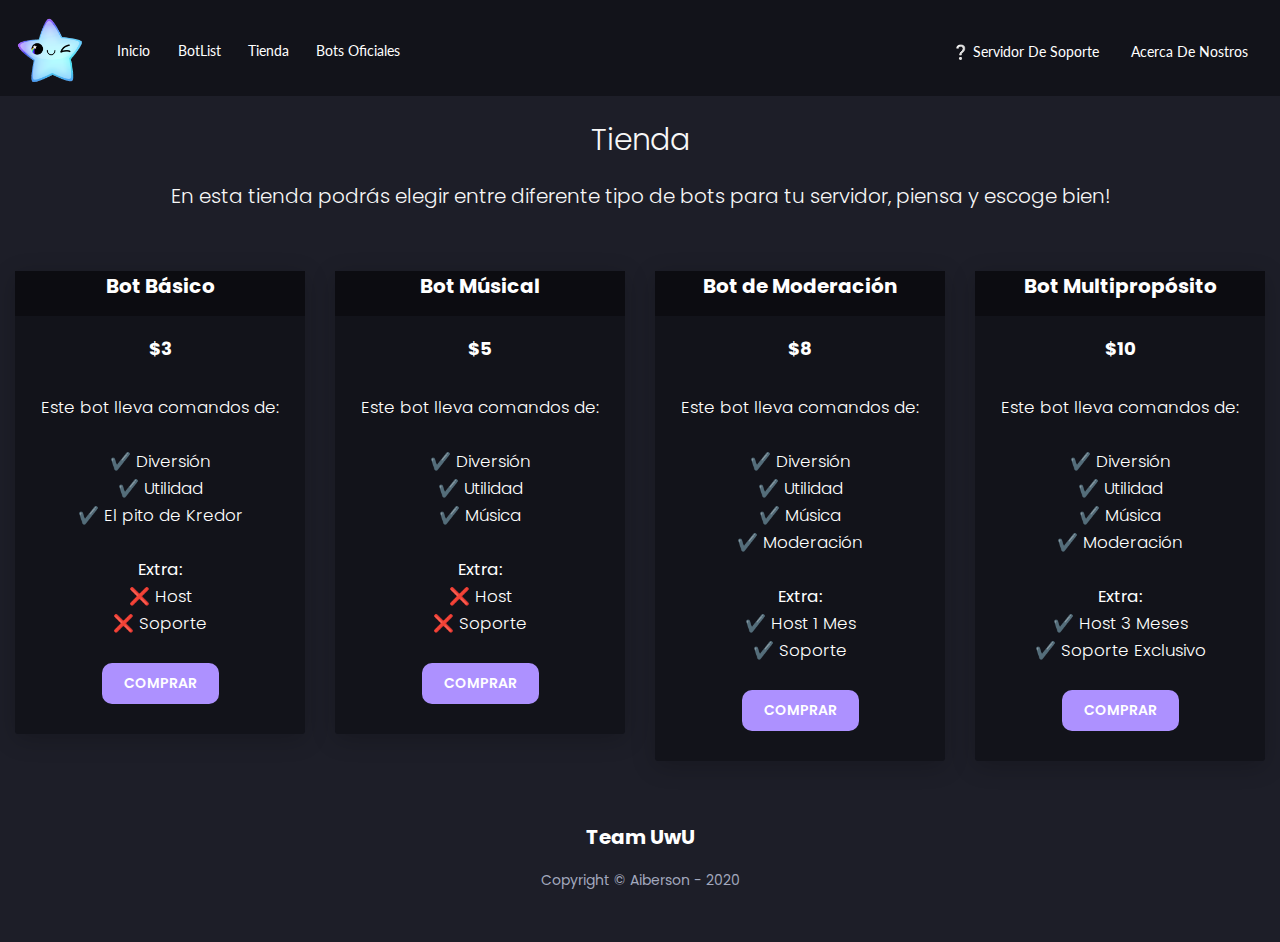
==== store/index.html @ 288f9560 "asd" ====
<!DOCTYPE html>
<html lang="es">
<head>
	<meta charset="UTF-8">
    <meta name="viewport" content="width=device-width, initial-scale=1, shrink-to-fit=no">
	<title>Team UwU</title>
	<link rel="icon" type="img/png" href="../assets/star.png">
    <link rel="stylesheet" href="../css/bootstrap.min.css">
    <link rel="stylesheet" href="../css/main.css">
    <link rel="stylesheet" href="../css/now-ui-kit.css">
	<link href="https://fonts.googleapis.com/css?family=Poppins:300,400,600,700,800,900&display=swap" rel="stylesheet">
    <link href="https://fonts.googleapis.com/css?family=Montserrat:400,600,700,800,900&display=swap" rel="stylesheet">
    <link href="https://fonts.googleapis.com/css?family=Lato:300,400,600,700,800,900&display=swap" rel="stylesheet">
</head>
<body>
	<nav class="navbar navbar-expand-lg">
		<button class="navbar-toggler" type="button" data-toggle="collapse" data-target="#navbarSupportedContent" aria-controls="navbarSupportedContent" aria-expanded="false" aria-label="Toggle navigation">
			<img src="../assets/menuIcon.svg" width="20px" height="20px" style="max-width: none !important;">
		</button>
		<img src="../assets/star.png" width="70" height="70">
		<div class="collapse navbar-collapse" id="navbarSupportedContent" style="margin-left: 20px !important">
			<ul class="navbar-nav mr-auto">
				<li class="nav-item active">
					<a class="nav-link" href="../index.html">Inicio <span class="sr-only">(current)</span></a>
				</li>
				<!--<li class="nav-item">
					<a class="nav-link" href="guides.html">Guías</a>
				</li>-->
				<li class="nav-item">
					<a class="nav-link" href="https://botslist.teamuwu.ml/" target="_blank">BotList</a>
				</li>
				<li class="nav-item">
					<a class="nav-link" href="#/">Tienda</a>
				</li>
				<li class="nav-item">
					<a class="nav-link" href="../bots_oficiales.html">Bots Oficiales</a>
				</li>
			</ul>
			<div class="nav-item">
				<a class="nav-link" href="https://discord.gg/S7uuC8G" target="_blank">❔ Servidor de Soporte</a>
			</div>
			<div class="nav-item">
				<a class="nav-link" href="../about.html">Acerca de Nostros</a>
			</div>
		</div>
	</nav>
	
	<p style="text-align: center; color: #f7f7f7 !important; font-size: 30px;">Tienda</p>
	<p style="text-align: center; color: #f7f7f7 !important; font-size: 20px;">En esta tienda podrás elegir entre diferente tipo de bots para tu servidor, piensa y escoge bien!</p><br><br>
	
	
	<!--<form target="paypal" action="https://www.paypal.com/cgi-bin/webscr" method="post">
<input type="hidden" name="cmd" value="_s-xclick">
<input type="hidden" name="hosted_button_id" value="5XGYJ4LGZ6T4A">
<table>
<tr><td><input type="hidden" name="on0" value="Tipos de Bots">Tipos de Bots</td></tr><tr><td><select name="os0">
    <option value="Bot multiproposito">Bot multiproposito $30.00 USD</option>
    <option value="Bot only moderation">Bot only moderation $16.00 USD</option>
    <option value="Bot musical basico">Bot musical basico $15.00 USD</option>
    <option value="Bot divercion">Bot divercion $16.00 USD</option>
</select> </td></tr>
</table>
<input type="hidden" name="currency_code" value="USD">
<input type="image" src="https://www.paypalobjects.com/en_US/i/btn/btn_cart_LG.gif" border="0" name="submit" alt="PayPal - The safer, easier way to pay online!">
<img alt="" border="0" src="https://www.paypalobjects.com/es_XC/i/scr/pixel.gif" width="1" height="1">
</form>-->
	
	<div class="row" style="margin: auto;">
		<div class="col-sm-3">
			<div class="card text-center" style="background-color: #12131A;">
				<div class="card-header" style="background-color: #0C0C11; height: 45px; font-size: 20px; font-weight: bold;">
					Bot Básico
				</div>
				<div class="card-body">
					<h5 class="card-title"><strong>$3</strong></h5><br>
					<p class="card-text">Este bot lleva comandos de:<br><br>✔️ Diversión<br>✔️ Utilidad<br>✔️ El pito de Kredor<br><br><strong>Extra:</strong><br>❌ Host<br>❌ Soporte</p>
					<a href="#" class="btn btn-primary">Comprar</a>
				</div>
			</div>
		</div>
		<div class="col-sm-3">
			<div class="card text-center" style="background-color: #12131A;">
				<div class="card-header" style="background-color: #0C0C11; height: 45px; font-size: 20px; font-weight: bold;">
					Bot Músical
				</div>
				<div class="card-body">
					<h5 class="card-title"><strong>$5</strong></h5><br>
					<p class="card-text">Este bot lleva comandos de:<br><br>✔️ Diversión<br>✔️ Utilidad<br>✔️ Música<br><br><strong>Extra:</strong><br>❌ Host<br>❌ Soporte</p>
					<a href="#" class="btn btn-primary">Comprar</a>
				</div>
			</div>
		</div>
		<div class="col-sm-3">
			<div class="card text-center" style="background-color: #12131A;">
				<div class="card-header" style="background-color: #0C0C11; height: 45px; font-size: 20px; font-weight: bold;">
					Bot de Moderación
				</div>
				<div class="card-body">
					<h5 class="card-title"><strong>$8</strong></h5><br>
					<p class="card-text">Este bot lleva comandos de:<br><br>✔️ Diversión<br>✔️ Utilidad<br>✔️ Música<br>✔️ Moderación<br><br><strong>Extra:</strong><br>✔️ Host 1 Mes<br>✔️ Soporte</p>
					<a href="#" class="btn btn-primary">Comprar</a>
				</div>
			</div>
		</div>
		<div class="col-sm-3">
			<div class="card text-center" style="background-color: #12131A;">
				<div class="card-header" style="background-color: #0C0C11; height: 45px; font-size: 20px; font-weight: bold;">
					Bot Multipropósito
				</div>
				<div class="card-body">
					<h5 class="card-title"><strong>$10</strong></h5><br>
					<p class="card-text">Este bot lleva comandos de:<br><br>✔️ Diversión<br>✔️ Utilidad<br>✔️ Música<br>✔️ Moderación<br><br><strong>Extra:</strong><br>✔️ Host 3 Meses<br>✔️ Soporte Exclusivo</p>
					<a href="#" class="btn btn-primary">Comprar</a>
				</div>
			</div>
		</div>
	</div>
	
	<div class="page_end">
		<div class="footer">
			<div class="bot-footer">
				<!--<img src="assets/star.png" width="100"><br />-->
				<p style="color: white; font-size: 20px; font-weight: bold;">Team UwU</p>
				Copyright © Aiberson - 2020
			</div><br/>
		</div>
	</div>
	
	<script src="https://code.jquery.com/jquery-3.3.1.slim.min.js" integrity="sha384-q8i/X+965DzO0rT7abK41JStQIAqVgRVzpbzo5smXKp4YfRvH+8abtTE1Pi6jizo" crossorigin="anonymous"></script>
	<script src="https://cdnjs.cloudflare.com/ajax/libs/popper.js/1.14.7/umd/popper.min.js" integrity="sha384-UO2eT0CpHqdSJQ6hJty5KVphtPhzWj9WO1clHTMGa3JDZwrnQq4sF86dIHNDz0W1" crossorigin="anonymous"></script>
	<script src="https://stackpath.bootstrapcdn.com/bootstrap/4.3.1/js/bootstrap.min.js" integrity="sha384-JjSmVgyd0p3pXB1rRibZUAYoIIy6OrQ6VrjIEaFf/nJGzIxFDsf4x0xIM+B07jRM" crossorigin="anonymous"></script>
</body>
</html>
---- css/main.css ----
body {
    font-family: 'Poppins', sans-serif !important;
    background-color: #1D1E28;
    color: #fff;
    -webkit-font-smoothing: antialiased;
    -moz-osx-font-smoothing: grayscale;
    text-rendering: optimizeLegibility;
    border-top: 6px #12131A solid !important;
    font-size: 16px;
	height:100%;
}

nav {
	background-color: #12131A;
}

/*[Custom Scroll Bar]*/
::-webkit-scrollbar {
    background: rgba(42, 5, 78, 0.342);
    width: 5px;
    z-index: 11;
}
::-webkit-scrollbar-corner {
    background: rgba(42, 5, 78, 0.342);
}
::-webkit-scrollbar-thumb {
    background: #AD91FF;
    border-radius: 5px;
    z-index: 11;
}
::-webkit-scrollbar-thumb:hover {
    background: #422595;
}

.nav-link {
     font-size: 14px !important;
     background: transparent !important;
     font-family: Lato, sans-serif !important;
     text-transform: capitalize !important;
 }
.nav-link:hover {
     background: transparent !important;
     color: #AD91FF !important;
     font-weight: bold !important;
}

.login-btn {
     border: 2px solid #AD91FF !important;
     font-size: 10px !important;
}
.login-btn:hover {
     background: #AD91FF !important;
}
.navbar {
    box-shadow: none !important
}

.navbar-brand {
    font-size: 25px !important
}

.navbar-toggler-icon {
    color: #fff !important
}

.btn {
    border-radius: 10px !important;
    font-size: 14px !important;
    font-weight: 600 !important;
    text-transform: uppercase !important;
}

.btn-primary {
    background-color: #AD91FF!important
}
.btn-secondary {
    background-color: #2C2F33 !important
}
.heading {
    padding: 100px 50px !important;
    color: #fff !important;
}

.title {
    line-height: 90px !important;
    margin-bottom: -2px !important;
    font-size: 36px !important
}

.subtitle {
    color: rgba(255, 255, 255, 0.685) !important;
    font-size: 16px !important;
    font-family: 'Lato', sans-serif;
}


.features {
    text-align: center !important;
    padding: 10px 50px !important;
    background-position: bottom !important;
    background-size: 200% !important;
    background-repeat: no-repeat !important;
}
.features .title {
    font-size: 35px !important;
    color: #ffffff !important;
    line-height: 70px !important;
}

.features .subtitle {
    font-size: 20px !important;
    color: #a2a8bd;
}

.features .card-body {
    text-align: left !important;
}

.card {
	background-color: black;
	color: white;
}

.statistics {
    text-align: center !important;
}

.statistics .card-body{
    padding: 0 !important;
    height: 280 !important;
    width: 332 !important;
    max-height: 280 !important;
    max-width: 332 !important;
}

.statistics .title {
    font-size: 40px !important;
    color: #ffffff !important;
    line-height: 70px !important;
}

.statistics .subtitle {
    font-size: 20px !important;
    color: #a2a8bd;
}

.card.statistic {
    background: transparent !important;
    box-shadow: none !important;
    color: #f7f7f7 !important;
}


.page_end {
    background-position: bottom !important;
    background-size: 200% !important;
    background-repeat: no-repeat !important;
}
.start {
    padding: 60px 50px !important
}

.start .card {
    background: transparent !important;
    color: #f6f9ff !important;
}

.features .card {
    background: #1D1E28;
    border-radius: 22px !important;
    border: 4px solid #AD91FF;
}
.features .card-text {
color: rgba(255, 255, 255, 0.46) !important
}

.features .card-body {
    padding: 40px 40px 40px 30px !important;
}

.navbar-toggler-icon {
    color: #fff !important
}
.footer {
    text-align: center !important;
    padding: 5px 6px !important;
    color: #ecf2ff;
    padding: 30px 30px !important
}

.footer .nouridio {
    font-family: 'Montserrat' !important;
    font-style: normal !important;
    font-weight: 600 !important;
    font-size: 16px !important;
    line-height: 5px !important;
    letter-spacing: 0.15em !important;
    font-variant: small-caps !important;
}

.footer .nouridio a {
    color: #AD91FF !important;
    text-decoration: none !important;
}

.footer .bot-footer {
    text-align: center !important;
    color: #a2a8bd !important
}

.featuresp {
    text-align: relative !important;
/*    background: #AD91FF !important;*/
    padding: 0px 30px !important;
    /*background-image: url("../assets/wavy-dark-by-nouridio.svg") !important;*/
    background-position: bottom !important;
    background-size: 200% !important;
    background-repeat: no-repeat !important;
	color: white;
}
.featuresp .title {
	font-size: 30px !important;
    color: #ffffff !important;
    line-height: 70px !important;
	text-align: center !important;
}




.social-link {
  width: 30px;
  height: 30px;
  border: 1px solid #ddd;
  display: flex;
  align-items: center;
  justify-content: center;
  color: #666;
  border-radius: 50%;
  transition: all 0.3s;
  font-size: 0.9rem;
}

.social-link:hover,
.social-link:focus {
  background: #ddd;
  text-decoration: none;
  color: #555;
}
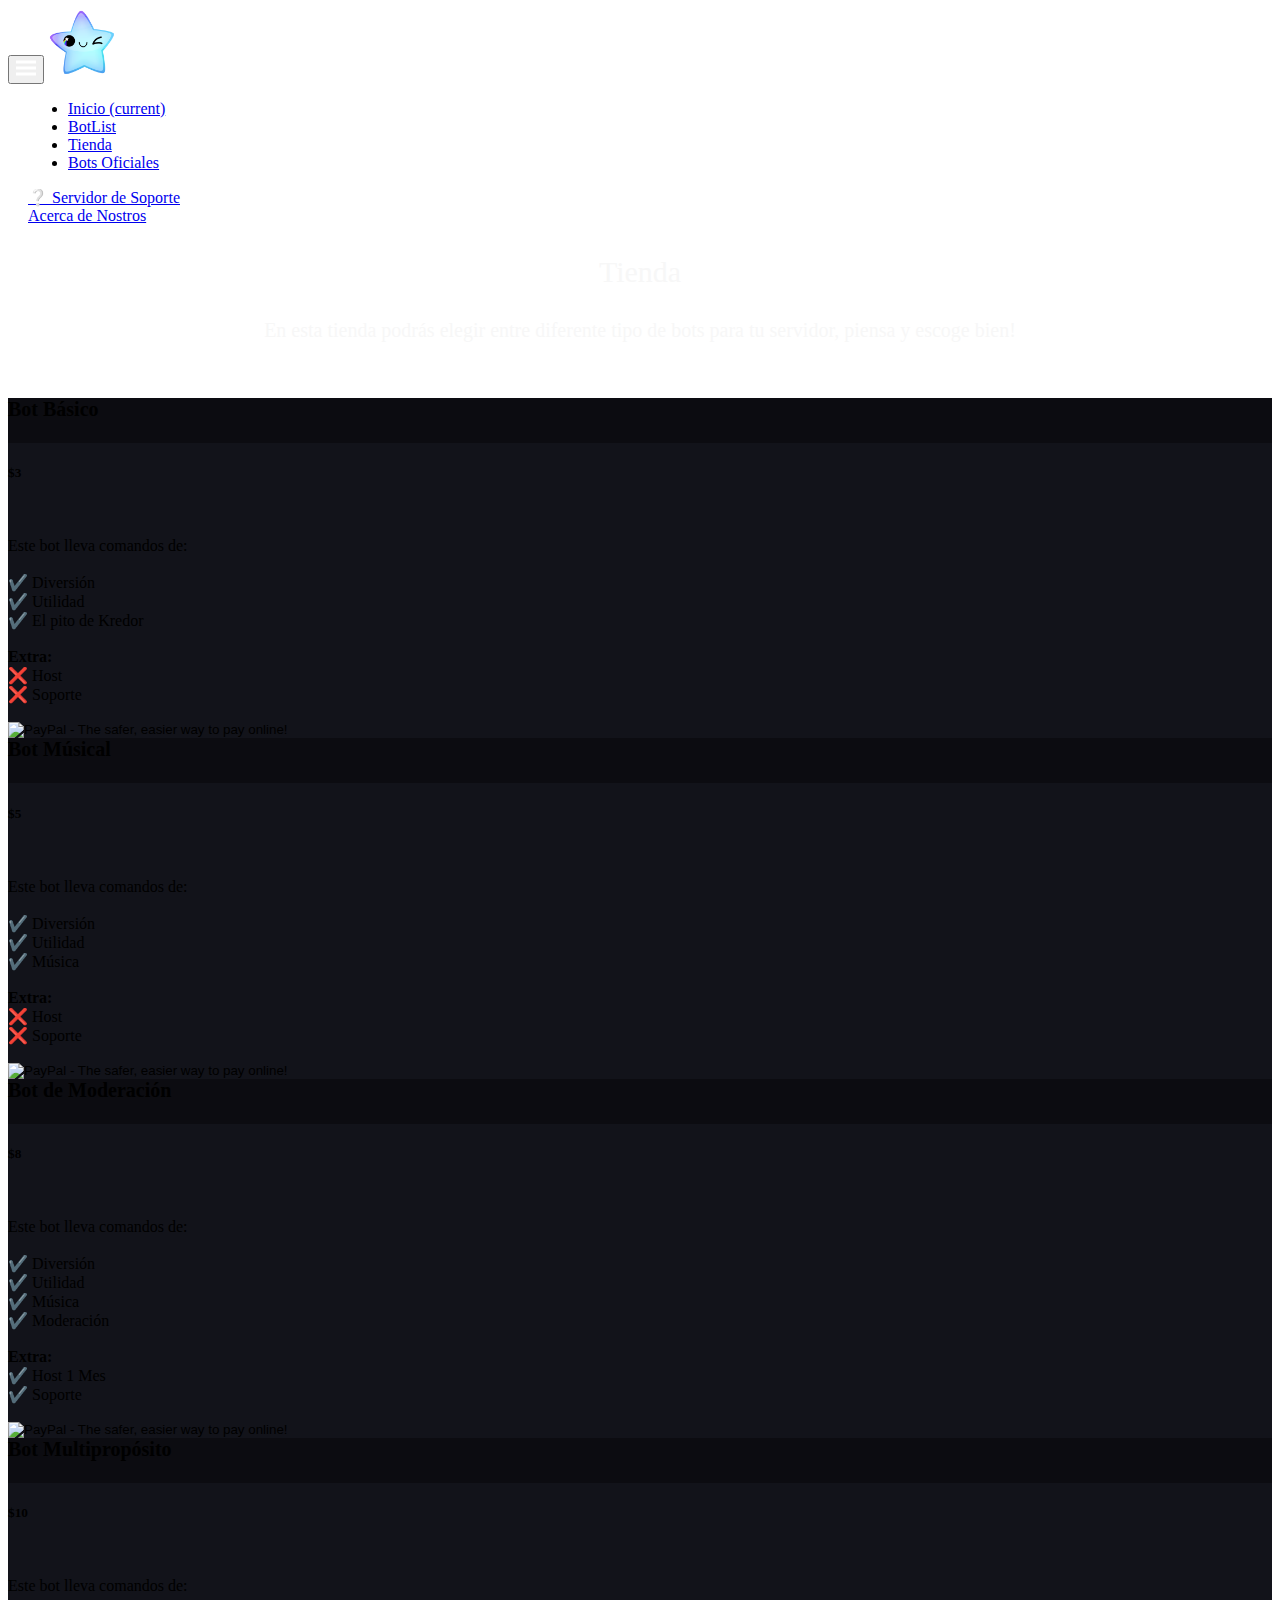
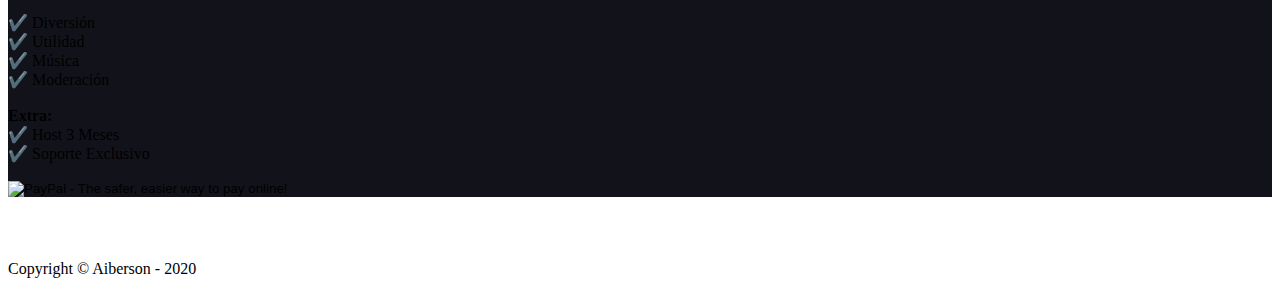
==== commit 7b8ffdcc: "Add files via upload" ====
--- a/store/index.html
+++ b/store/index.html
@@ -1,133 +1,158 @@
-<!DOCTYPE html>
-<html lang="es">
-<head>
-	<meta charset="UTF-8">
-    <meta name="viewport" content="width=device-width, initial-scale=1, shrink-to-fit=no">
-	<title>Team UwU</title>
-	<link rel="icon" type="img/png" href="../assets/star.png">
-    <link rel="stylesheet" href="../css/bootstrap.min.css">
-    <link rel="stylesheet" href="../css/main.css">
-    <link rel="stylesheet" href="../css/now-ui-kit.css">
-	<link href="https://fonts.googleapis.com/css?family=Poppins:300,400,600,700,800,900&display=swap" rel="stylesheet">
-    <link href="https://fonts.googleapis.com/css?family=Montserrat:400,600,700,800,900&display=swap" rel="stylesheet">
-    <link href="https://fonts.googleapis.com/css?family=Lato:300,400,600,700,800,900&display=swap" rel="stylesheet">
-</head>
-<body>
-	<nav class="navbar navbar-expand-lg">
-		<button class="navbar-toggler" type="button" data-toggle="collapse" data-target="#navbarSupportedContent" aria-controls="navbarSupportedContent" aria-expanded="false" aria-label="Toggle navigation">
-			<img src="../assets/menuIcon.svg" width="20px" height="20px" style="max-width: none !important;">
-		</button>
-		<img src="../assets/star.png" width="70" height="70">
-		<div class="collapse navbar-collapse" id="navbarSupportedContent" style="margin-left: 20px !important">
-			<ul class="navbar-nav mr-auto">
-				<li class="nav-item active">
-					<a class="nav-link" href="../index.html">Inicio <span class="sr-only">(current)</span></a>
-				</li>
-				<!--<li class="nav-item">
-					<a class="nav-link" href="guides.html">Guías</a>
-				</li>-->
-				<li class="nav-item">
-					<a class="nav-link" href="https://botslist.teamuwu.ml/" target="_blank">BotList</a>
-				</li>
-				<li class="nav-item">
-					<a class="nav-link" href="#/">Tienda</a>
-				</li>
-				<li class="nav-item">
-					<a class="nav-link" href="../bots_oficiales.html">Bots Oficiales</a>
-				</li>
-			</ul>
-			<div class="nav-item">
-				<a class="nav-link" href="https://discord.gg/S7uuC8G" target="_blank">❔ Servidor de Soporte</a>
-			</div>
-			<div class="nav-item">
-				<a class="nav-link" href="../about.html">Acerca de Nostros</a>
-			</div>
-		</div>
-	</nav>
-	
-	<p style="text-align: center; color: #f7f7f7 !important; font-size: 30px;">Tienda</p>
-	<p style="text-align: center; color: #f7f7f7 !important; font-size: 20px;">En esta tienda podrás elegir entre diferente tipo de bots para tu servidor, piensa y escoge bien!</p><br><br>
-	
-	
-	<!--<form target="paypal" action="https://www.paypal.com/cgi-bin/webscr" method="post">
-<input type="hidden" name="cmd" value="_s-xclick">
-<input type="hidden" name="hosted_button_id" value="5XGYJ4LGZ6T4A">
-<table>
-<tr><td><input type="hidden" name="on0" value="Tipos de Bots">Tipos de Bots</td></tr><tr><td><select name="os0">
-    <option value="Bot multiproposito">Bot multiproposito $30.00 USD</option>
-    <option value="Bot only moderation">Bot only moderation $16.00 USD</option>
-    <option value="Bot musical basico">Bot musical basico $15.00 USD</option>
-    <option value="Bot divercion">Bot divercion $16.00 USD</option>
-</select> </td></tr>
-</table>
-<input type="hidden" name="currency_code" value="USD">
-<input type="image" src="https://www.paypalobjects.com/en_US/i/btn/btn_cart_LG.gif" border="0" name="submit" alt="PayPal - The safer, easier way to pay online!">
-<img alt="" border="0" src="https://www.paypalobjects.com/es_XC/i/scr/pixel.gif" width="1" height="1">
-</form>-->
-	
-	<div class="row" style="margin: auto;">
-		<div class="col-sm-3">
-			<div class="card text-center" style="background-color: #12131A;">
-				<div class="card-header" style="background-color: #0C0C11; height: 45px; font-size: 20px; font-weight: bold;">
-					Bot Básico
-				</div>
-				<div class="card-body">
-					<h5 class="card-title"><strong>$3</strong></h5><br>
-					<p class="card-text">Este bot lleva comandos de:<br><br>✔️ Diversión<br>✔️ Utilidad<br>✔️ El pito de Kredor<br><br><strong>Extra:</strong><br>❌ Host<br>❌ Soporte</p>
-					<a href="#" class="btn btn-primary">Comprar</a>
-				</div>
-			</div>
-		</div>
-		<div class="col-sm-3">
-			<div class="card text-center" style="background-color: #12131A;">
-				<div class="card-header" style="background-color: #0C0C11; height: 45px; font-size: 20px; font-weight: bold;">
-					Bot Músical
-				</div>
-				<div class="card-body">
-					<h5 class="card-title"><strong>$5</strong></h5><br>
-					<p class="card-text">Este bot lleva comandos de:<br><br>✔️ Diversión<br>✔️ Utilidad<br>✔️ Música<br><br><strong>Extra:</strong><br>❌ Host<br>❌ Soporte</p>
-					<a href="#" class="btn btn-primary">Comprar</a>
-				</div>
-			</div>
-		</div>
-		<div class="col-sm-3">
-			<div class="card text-center" style="background-color: #12131A;">
-				<div class="card-header" style="background-color: #0C0C11; height: 45px; font-size: 20px; font-weight: bold;">
-					Bot de Moderación
-				</div>
-				<div class="card-body">
-					<h5 class="card-title"><strong>$8</strong></h5><br>
-					<p class="card-text">Este bot lleva comandos de:<br><br>✔️ Diversión<br>✔️ Utilidad<br>✔️ Música<br>✔️ Moderación<br><br><strong>Extra:</strong><br>✔️ Host 1 Mes<br>✔️ Soporte</p>
-					<a href="#" class="btn btn-primary">Comprar</a>
-				</div>
-			</div>
-		</div>
-		<div class="col-sm-3">
-			<div class="card text-center" style="background-color: #12131A;">
-				<div class="card-header" style="background-color: #0C0C11; height: 45px; font-size: 20px; font-weight: bold;">
-					Bot Multipropósito
-				</div>
-				<div class="card-body">
-					<h5 class="card-title"><strong>$10</strong></h5><br>
-					<p class="card-text">Este bot lleva comandos de:<br><br>✔️ Diversión<br>✔️ Utilidad<br>✔️ Música<br>✔️ Moderación<br><br><strong>Extra:</strong><br>✔️ Host 3 Meses<br>✔️ Soporte Exclusivo</p>
-					<a href="#" class="btn btn-primary">Comprar</a>
-				</div>
-			</div>
-		</div>
-	</div>
-	
-	<div class="page_end">
-		<div class="footer">
-			<div class="bot-footer">
-				<!--<img src="assets/star.png" width="100"><br />-->
-				<p style="color: white; font-size: 20px; font-weight: bold;">Team UwU</p>
-				Copyright © Aiberson - 2020
-			</div><br/>
-		</div>
-	</div>
-	
-	<script src="https://code.jquery.com/jquery-3.3.1.slim.min.js" integrity="sha384-q8i/X+965DzO0rT7abK41JStQIAqVgRVzpbzo5smXKp4YfRvH+8abtTE1Pi6jizo" crossorigin="anonymous"></script>
-	<script src="https://cdnjs.cloudflare.com/ajax/libs/popper.js/1.14.7/umd/popper.min.js" integrity="sha384-UO2eT0CpHqdSJQ6hJty5KVphtPhzWj9WO1clHTMGa3JDZwrnQq4sF86dIHNDz0W1" crossorigin="anonymous"></script>
-	<script src="https://stackpath.bootstrapcdn.com/bootstrap/4.3.1/js/bootstrap.min.js" integrity="sha384-JjSmVgyd0p3pXB1rRibZUAYoIIy6OrQ6VrjIEaFf/nJGzIxFDsf4x0xIM+B07jRM" crossorigin="anonymous"></script>
-</body>
+<!DOCTYPE html>
+<html lang="es">
+<head>
+    <meta charset="UTF-8">
+    <meta name="viewport" content="width=device-width, initial-scale=1, shrink-to-fit=no">
+	<title>Team UwU</title>
+	<link rel="icon" type="img/png" href="assets/star.png">
+    <link rel="stylesheet" href="css/bootstrap.min.css">
+    <link rel="stylesheet" href="css/main.css">
+    <link rel="stylesheet" href="css/now-ui-kit.css">
+    <link href="https://fonts.googleapis.com/css2?family=Roboto&display=swap" rel="stylesheet" async>
+    <script src="js/jquery.min.js"></script>
+    <script src="js/typeit.min.js" async></script>
+    <script src="js/texts.js" async></script>
+    <script async src="./js/8f969aa430.js"></script>
+	
+	<!-- Meta Tags -->
+	<meta name="title" content="Team UwU">
+	<meta name="description" content="Team UwU es una comunidad muy linda donde la puedes pasar bien, conocer gente y más. Te ayudamos con el desarrollo de tus páginas web y bots de discord, que esperas para visitarnos.">
+	<meta name="keywords" content="teamuwu,uwu,team uwu,botlist,bots,bot,discord,discord bots,bots de discord,community">
+	<meta name="robots" content="index, follow">
+	<meta http-equiv="Content-Type" content="text/html; charset=utf-8">
+	<meta name="language" content="Spanish">
+	<meta name="revisit-after" content="2 days">
+	<meta name="author" content="Aiberson">
+	<meta name="theme-color" content="#33DDFF">
+	
+	<!-- Meta Tags OG -->
+	
+	<meta property="og:title" content="Team UwU una linda comunidad">
+	<meta property="og:site_name" content="Team UwU">
+	<meta property="og:url" content="https://teamuwu.xyz/">
+	<meta property="og:description" content="Team UwU es una comunidad muy linda donde la puedes pasar bien, conocer gente y más. Te ayudamos con el desarrollo de tus páginas web y bots de discord, que esperas para visitarnos.">
+	<meta property="og:type" content="article">
+	<meta property="og:image" content="https://i.ibb.co/GcX4494/star.png">
+</head>
+<body>
+	<nav class="navbar navbar-expand-lg">
+		<button class="navbar-toggler" type="button" data-toggle="collapse" data-target="#navbarSupportedContent" aria-controls="navbarSupportedContent" aria-expanded="false" aria-label="Toggle navigation">
+			<img src="../assets/menuIcon.svg" width="20px" height="20px" style="max-width: none !important;">
+		</button>
+		<img src="../assets/star.png" width="70" height="70">
+		<div class="collapse navbar-collapse" id="navbarSupportedContent" style="margin-left: 20px !important">
+			<ul class="navbar-nav mr-auto">
+				<li class="nav-item active">
+					<a class="nav-link" href="../index.html">Inicio <span class="sr-only">(current)</span></a>
+				</li>
+				<!--<li class="nav-item">
+					<a class="nav-link" href="guides.html">Guías</a>
+				</li>-->
+				<li class="nav-item">
+					<a class="nav-link" href="https://botslist.teamuwu.ml/" target="_blank">BotList</a>
+				</li>
+				<li class="nav-item">
+					<a class="nav-link" href="#/">Tienda</a>
+				</li>
+				<li class="nav-item">
+					<a class="nav-link" href="../bots_oficiales.html">Bots Oficiales</a>
+				</li>
+			</ul>
+			<div class="nav-item">
+				<a class="nav-link" href="https://discord.gg/S7uuC8G" target="_blank">❔ Servidor de Soporte</a>
+			</div>
+			<div class="nav-item">
+				<a class="nav-link" href="../about.html">Acerca de Nostros</a>
+			</div>
+		</div>
+	</nav>
+	
+	<p style="text-align: center; color: #f7f7f7 !important; font-size: 30px;">Tienda</p>
+	<p style="text-align: center; color: #f7f7f7 !important; font-size: 20px;">En esta tienda podrás elegir entre diferente tipo de bots para tu servidor, piensa y escoge bien!</p><br><br>
+	
+	<div class="row" style="margin: auto;">
+		<div class="col-sm-3">
+			<div class="card text-center" style="background-color: #12131A;">
+				<div class="card-header" style="background-color: #0C0C11; height: 45px; font-size: 20px; font-weight: bold;">
+					Bot Básico
+				</div>
+				<div class="card-body">
+					<h5 class="card-title"><strong>$3</strong></h5><br>
+					<p class="card-text">Este bot lleva comandos de:<br><br>✔️ Diversión<br>✔️ Utilidad<br>✔️ El pito de Kredor<br><br><strong>Extra:</strong><br>❌ Host<br>❌ Soporte</p>
+					<form action="https://www.paypal.com/cgi-bin/webscr" method="post" target="_top">
+						<input type="hidden" name="cmd" value="_s-xclick">
+						<input type="hidden" name="hosted_button_id" value="LDFKSKTA96V88">
+						<input type="image" src="https://i.ibb.co/R2KFNjq/buy-now.png" border="0" name="submit" alt="PayPal - The safer, easier way to pay online!">
+						<img alt="" border="0" src="https://www.paypalobjects.com/es_XC/i/scr/pixel.gif" width="1" height="1">
+					</form>
+				</div>
+			</div>
+		</div>
+		<div class="col-sm-3">
+			<div class="card text-center" style="background-color: #12131A;">
+				<div class="card-header" style="background-color: #0C0C11; height: 45px; font-size: 20px; font-weight: bold;">
+					Bot Músical
+				</div>
+				<div class="card-body">
+					<h5 class="card-title"><strong>$5</strong></h5><br>
+					<p class="card-text">Este bot lleva comandos de:<br><br>✔️ Diversión<br>✔️ Utilidad<br>✔️ Música<br><br><strong>Extra:</strong><br>❌ Host<br>❌ Soporte</p>
+					<form action="https://www.paypal.com/cgi-bin/webscr" method="post" target="_top">
+						<input type="hidden" name="cmd" value="_s-xclick">
+						<input type="hidden" name="hosted_button_id" value="HCZGAXL4EWSKC">
+						<input type="image" src="https://i.ibb.co/R2KFNjq/buy-now.png" border="0" name="submit" alt="PayPal - The safer, easier way to pay online!">
+						<img alt="" border="0" src="https://www.paypalobjects.com/es_XC/i/scr/pixel.gif" width="1" height="1">
+					</form>
+				</div>
+			</div>
+		</div>
+		<div class="col-sm-3">
+			<div class="card text-center" style="background-color: #12131A;">
+				<div class="card-header" style="background-color: #0C0C11; height: 45px; font-size: 20px; font-weight: bold;">
+					Bot de Moderación
+				</div>
+				<div class="card-body">
+					<h5 class="card-title"><strong>$8</strong></h5><br>
+					<p class="card-text">Este bot lleva comandos de:<br><br>✔️ Diversión<br>✔️ Utilidad<br>✔️ Música<br>✔️ Moderación<br><br><strong>Extra:</strong><br>✔️ Host 1 Mes<br>✔️ Soporte</p>
+					<form action="https://www.paypal.com/cgi-bin/webscr" method="post" target="_top">
+						<input type="hidden" name="cmd" value="_s-xclick">
+						<input type="hidden" name="hosted_button_id" value="QPKSFAZCPLNVL">
+						<input type="image" src="https://i.ibb.co/R2KFNjq/buy-now.png" border="0" name="submit" alt="PayPal - The safer, easier way to pay online!">
+						<img alt="" border="0" src="https://www.paypalobjects.com/es_XC/i/scr/pixel.gif" width="1" height="1">
+					</form>
+				</div>
+			</div>
+		</div>
+		<div class="col-sm-3">
+			<div class="card text-center" style="background-color: #12131A;">
+				<div class="card-header" style="background-color: #0C0C11; height: 45px; font-size: 20px; font-weight: bold;">
+					Bot Multipropósito
+				</div>
+				<div class="card-body">
+					<h5 class="card-title"><strong>$10</strong></h5><br>
+					<p class="card-text">Este bot lleva comandos de:<br><br>✔️ Diversión<br>✔️ Utilidad<br>✔️ Música<br>✔️ Moderación<br><br><strong>Extra:</strong><br>✔️ Host 3 Meses<br>✔️ Soporte Exclusivo</p>
+					<form action="https://www.paypal.com/cgi-bin/webscr" method="post" target="_top">
+						<input type="hidden" name="cmd" value="_s-xclick">
+						<input type="hidden" name="hosted_button_id" value="W375FMJUCWMU8">
+						<input type="image" src="https://i.ibb.co/R2KFNjq/buy-now.png" border="0" name="submit" alt="PayPal - The safer, easier way to pay online!">
+						<img alt="" border="0" src="https://www.paypalobjects.com/es_XC/i/scr/pixel.gif" width="1" height="1">
+					</form>
+				</div>
+			</div>
+		</div>
+	</div>
+	
+	<div class="page_end">
+		<div class="footer">
+			<div class="bot-footer">
+				<!--<img src="assets/star.png" width="100"><br />-->
+				<p style="color: white; font-size: 20px; font-weight: bold;">Team UwU</p>
+				Copyright © Aiberson - 2020
+			</div><br/>
+		</div>
+	</div>
+	
+	<script src="https://code.jquery.com/jquery-3.3.1.slim.min.js" integrity="sha384-q8i/X+965DzO0rT7abK41JStQIAqVgRVzpbzo5smXKp4YfRvH+8abtTE1Pi6jizo" crossorigin="anonymous"></script>
+	<script src="https://cdnjs.cloudflare.com/ajax/libs/popper.js/1.14.7/umd/popper.min.js" integrity="sha384-UO2eT0CpHqdSJQ6hJty5KVphtPhzWj9WO1clHTMGa3JDZwrnQq4sF86dIHNDz0W1" crossorigin="anonymous"></script>
+	<script src="https://stackpath.bootstrapcdn.com/bootstrap/4.3.1/js/bootstrap.min.js" integrity="sha384-JjSmVgyd0p3pXB1rRibZUAYoIIy6OrQ6VrjIEaFf/nJGzIxFDsf4x0xIM+B07jRM" crossorigin="anonymous"></script>
+</body>
 </html>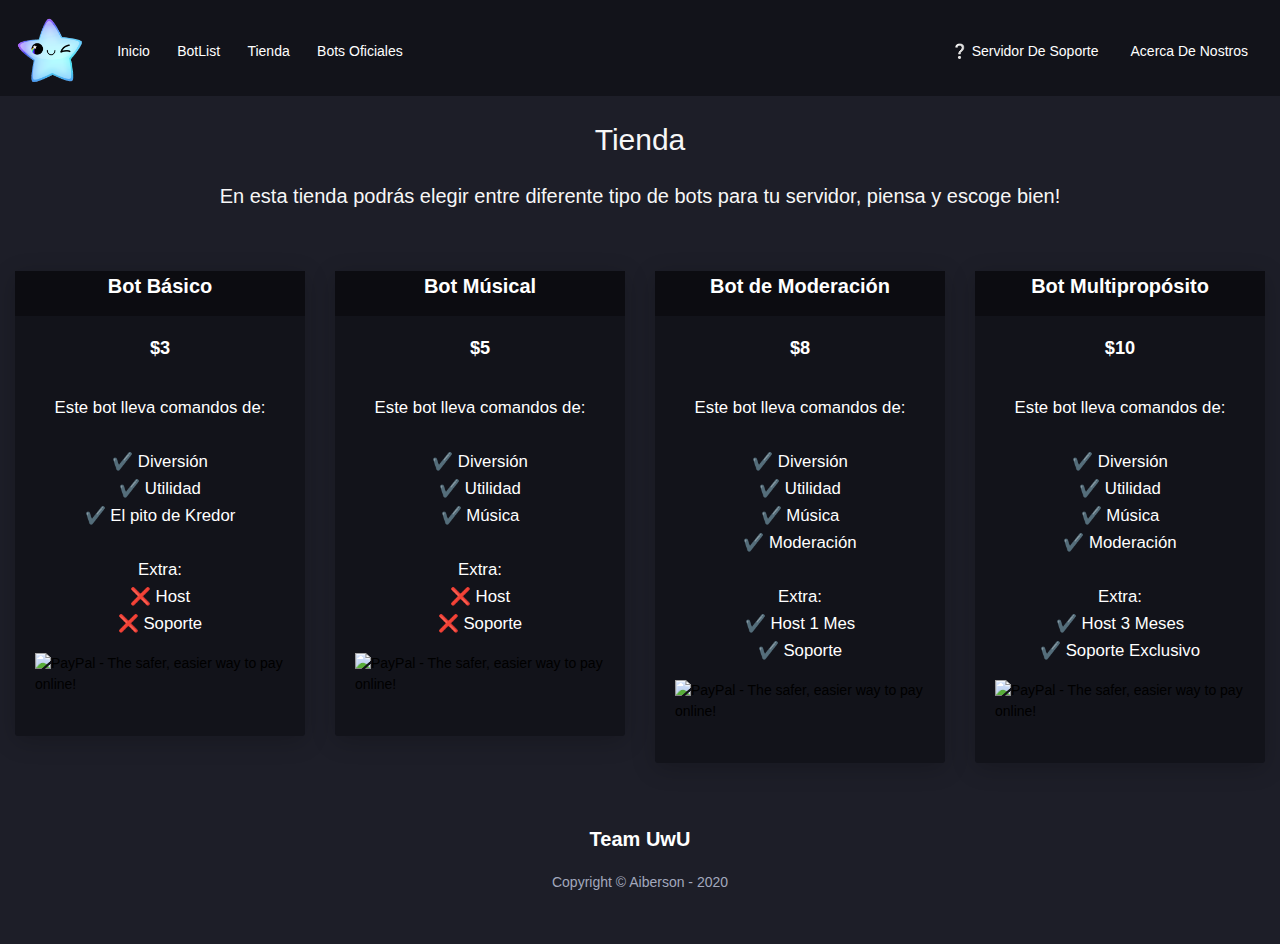
==== commit c92f518a: "Update index.html" ====
--- a/store/index.html
+++ b/store/index.html
@@ -4,15 +4,15 @@
     <meta charset="UTF-8">
     <meta name="viewport" content="width=device-width, initial-scale=1, shrink-to-fit=no">
 	<title>Team UwU</title>
-	<link rel="icon" type="img/png" href="assets/star.png">
-    <link rel="stylesheet" href="css/bootstrap.min.css">
-    <link rel="stylesheet" href="css/main.css">
-    <link rel="stylesheet" href="css/now-ui-kit.css">
+	<link rel="icon" type="img/png" href="../assets/star.png">
+    <link rel="stylesheet" href="../css/bootstrap.min.css">
+    <link rel="stylesheet" href="../css/main.css">
+    <link rel="stylesheet" href="../css/now-ui-kit.css">
     <link href="https://fonts.googleapis.com/css2?family=Roboto&display=swap" rel="stylesheet" async>
-    <script src="js/jquery.min.js"></script>
-    <script src="js/typeit.min.js" async></script>
-    <script src="js/texts.js" async></script>
-    <script async src="./js/8f969aa430.js"></script>
+    <script src="../js/jquery.min.js"></script>
+    <script src="../js/typeit.min.js" async></script>
+    <script src="../js/texts.js" async></script>
+    <script async src="../js/8f969aa430.js"></script>
 	
 	<!-- Meta Tags -->
 	<meta name="title" content="Team UwU">
@@ -155,4 +155,4 @@
 	<script src="https://cdnjs.cloudflare.com/ajax/libs/popper.js/1.14.7/umd/popper.min.js" integrity="sha384-UO2eT0CpHqdSJQ6hJty5KVphtPhzWj9WO1clHTMGa3JDZwrnQq4sF86dIHNDz0W1" crossorigin="anonymous"></script>
 	<script src="https://stackpath.bootstrapcdn.com/bootstrap/4.3.1/js/bootstrap.min.js" integrity="sha384-JjSmVgyd0p3pXB1rRibZUAYoIIy6OrQ6VrjIEaFf/nJGzIxFDsf4x0xIM+B07jRM" crossorigin="anonymous"></script>
 </body>
-</html>+</html>
--- a/css/main.css
+++ b/css/main.css
@@ -0,0 +1,889 @@
+body {
+    font-family: 'Poppins', sans-serif !important;
+    background-color: #1D1E28;
+    color: #fff;
+    -webkit-font-smoothing: antialiased;
+    -moz-osx-font-smoothing: grayscale;
+    text-rendering: optimizeLegibility;
+    border-top: 6px #12131A solid !important;
+    font-size: 16px;
+	height:100%;
+}
+
+.container {
+	width: 80%;
+	margin: auto
+}
+
+.showcase {
+	-ms-flex-negative: 0;
+	flex-shrink: 0;
+	margin-bottom: 100px;
+	min-height: 400px
+}
+
+.showcase .container {
+	margin-top: 100px;
+	display: -webkit-box;
+	display: -ms-flexbox;
+	display: flex;
+	-webkit-box-pack: justify;
+	-ms-flex-pack: justify;
+	justify-content: space-between
+}
+
+.showcase .container img {
+	-webkit-transform: translate(-20%, 0);
+	transform: translate(-20%, 0);
+	width: 30%;
+	height: 30%;
+	-ms-flex-item-align: center;
+	-ms-grid-row-align: center;
+	align-self: center;
+	-ms-flex-line-pack: center;
+	align-content: center;
+	position: relative;
+    opacity: 0;
+    -webkit-box-shadow: 2px 2px 5px 0px rgba(0, 0, 0, 1);
+    -moz-box-shadow: 2px 2px 5px 0px rgba(0, 0, 0, 1);
+    box-shadow: 2px 2px 5px 0px rgba(0, 0, 0, 1);
+    border-radius: 99%;
+    background: #000000;
+	-webkit-animation: movelogo, right;
+	animation: movelogo, right;
+	-webkit-animation-fill-mode: forwards;
+	animation-fill-mode: forwards;
+	-webkit-animation-duration: 4s, 1s;
+	animation-duration: 4s, 1s;
+	-webkit-animation-delay: 0s, 0.5s;
+	animation-delay: 0s, 0.5s;
+	-webkit-animation-iteration-count: infinite, 1;
+	animation-iteration-count: infinite, 1
+}
+
+.showcase .container .info {
+	-ms-flex-item-align: center;
+	-ms-grid-row-align: center;
+	align-self: center;
+}
+
+.showcase .container .info h1 {
+	width: 70%;
+	color: #f3f3f3;
+	font-size: 50px;
+	font-weight: 600;
+	line-height: 1em;
+	margin-bottom: 20px;
+	position: relative;
+	opacity: 0;
+	-webkit-animation: left;
+	animation: left;
+	-webkit-animation-duration: 1s;
+	animation-duration: 1s;
+	-webkit-animation-fill-mode: forwards;
+	animation-fill-mode: forwards
+}
+
+.showcase .container .info p {
+	width: 70%;
+	color: #f3f3f3;
+	font-size: 20px;
+	font-weight: 600;
+	line-height: 1em;
+	margin-bottom: 20px;
+	position: relative;
+	-webkit-animation: right;
+	animation: right;
+	-webkit-animation-duration: 1s;
+	animation-duration: 1s;
+	-webkit-animation-fill-mode: forwards;
+	animation-fill-mode: forwards
+}
+
+.showcase .container .info button {
+	position: relative;
+	-webkit-animation: right;
+	animation: right;
+	opacity: 0;
+	-webkit-animation-duration: 1s;
+	animation-duration: 1s;
+	-webkit-animation-fill-mode: forwards;
+	animation-fill-mode: forwards;
+	-webkit-animation-delay: 0.2s;
+	animation-delay: 0.2s
+}
+
+.ben {
+	width: 100%
+}
+
+.ben .bf {
+	margin-top: -10px;
+	min-height: 200px;
+	background-color: #24252a
+}
+
+.ben .bf .box {
+	display: -ms-grid;
+	display: grid;
+	-ms-grid-columns: (1fr)[4];
+	grid-template-columns: repeat(4, 1fr)
+}
+
+.ben .bf .box .box-c {
+	text-align: center;
+	padding: 20px 20px;
+	-ms-flex-line-pack: center;
+	align-content: center;
+	-ms-flex-item-align: center;
+	-ms-grid-row-align: center;
+	align-self: center
+}
+
+.ben .bf .box .box-c .icn {
+	padding-bottom: 15px;
+	color: #f3f3f3;
+	font-size: 40px
+}
+
+.ben .bf .box .box-c .title {
+	padding-bottom: 4px;
+	color: #f3f3f3;
+	font-size: 20px;
+	font-weight: 600
+}
+
+.ben .bf .box .box-c .det {
+	color: #f3f3f3;
+	font-size: 15px;
+	font-weight: 200
+}
+
+
+.flex {
+	display: -ms-grid;
+	display: grid;
+	-ms-grid-rows: (minmax(100px, auto))[3];
+	grid-template-rows: repeat(3, minmax(100px, auto))
+}
+nav {
+	background-color: #12131A;
+}
+
+/*[Custom Scroll Bar]*/
+::-webkit-scrollbar {
+    background: rgba(42, 5, 78, 0.342);
+    width: 5px;
+    z-index: 11;
+}
+::-webkit-scrollbar-corner {
+    background: rgba(42, 5, 78, 0.342);
+}
+::-webkit-scrollbar-thumb {
+    background: #AD91FF;
+    border-radius: 5px;
+    z-index: 11;
+}
+::-webkit-scrollbar-thumb:hover {
+    background: #422595;
+}
+
+.nav-link {
+     font-size: 14px !important;
+     background: transparent !important;
+     font-family: Lato, sans-serif !important;
+     text-transform: capitalize !important;
+ }
+.nav-link:hover {
+     background: transparent !important;
+     color: #AD91FF !important;
+     font-weight: bold !important;
+}
+
+.login-btn {
+     border: 2px solid #AD91FF !important;
+     font-size: 10px !important;
+}
+.login-btn:hover {
+     background: #AD91FF !important;
+}
+.navbar {
+    box-shadow: none !important
+}
+
+.navbar-brand {
+    font-size: 25px !important
+}
+
+.navbar-toggler-icon {
+    color: #fff !important
+}
+
+.btn {
+    border-radius: 10px !important;
+    font-size: 14px !important;
+    font-weight: 600 !important;
+    text-transform: uppercase !important;
+}
+
+.btn-primary {
+    background-color: #AD91FF!important
+}
+.btn-secondary {
+    background-color: #2C2F33 !important
+}
+.heading {
+    padding: 100px 50px !important;
+    color: #fff !important;
+}
+
+.title {
+    line-height: 90px !important;
+    margin-bottom: -2px !important;
+    font-size: 36px !important
+}
+
+.subtitle {
+    color: rgba(255, 255, 255, 0.685) !important;
+    font-size: 16px !important;
+    font-family: 'Lato', sans-serif;
+}
+
+
+.features {
+    text-align: center !important;
+    padding: 10px 50px !important;
+    background-position: bottom !important;
+    background-size: 200% !important;
+    background-repeat: no-repeat !important;
+}
+.features .title {
+    font-size: 35px !important;
+    color: #ffffff !important;
+    line-height: 70px !important;
+}
+
+.features .subtitle {
+    font-size: 20px !important;
+    color: #a2a8bd;
+}
+
+.features .card-body {
+    text-align: left !important;
+}
+
+.card {
+	background-color: black;
+	color: white;
+}
+
+.statistics {
+    text-align: center !important;
+}
+
+.statistics .card-body{
+    padding: 0 !important;
+    height: 280 !important;
+    width: 332 !important;
+    max-height: 280 !important;
+    max-width: 332 !important;
+}
+
+.statistics .title {
+    font-size: 40px !important;
+    color: #ffffff !important;
+    line-height: 70px !important;
+}
+
+.statistics .subtitle {
+    font-size: 20px !important;
+    color: #a2a8bd;
+}
+
+.card.statistic {
+    background: transparent !important;
+    box-shadow: none !important;
+    color: #f7f7f7 !important;
+}
+
+
+.page_end {
+    background-position: bottom !important;
+    background-size: 200% !important;
+    background-repeat: no-repeat !important;
+}
+.start {
+    padding: 60px 50px !important
+}
+
+.start .card {
+    background: transparent !important;
+    color: #f6f9ff !important;
+}
+
+.features .card {
+    background: #1D1E28;
+    border-radius: 22px !important;
+    border: 4px solid #AD91FF;
+}
+.features .card-text {
+color: rgba(255, 255, 255, 0.46) !important
+}
+
+.features .card-body {
+    padding: 40px 40px 40px 30px !important;
+}
+
+.navbar-toggler-icon {
+    color: #fff !important
+}
+.footer {
+    text-align: center !important;
+    padding: 5px 6px !important;
+    color: #ecf2ff;
+    padding: 30px 30px !important
+}
+
+.footer .nouridio {
+    font-family: 'Montserrat' !important;
+    font-style: normal !important;
+    font-weight: 600 !important;
+    font-size: 16px !important;
+    line-height: 5px !important;
+    letter-spacing: 0.15em !important;
+    font-variant: small-caps !important;
+}
+
+.footer .nouridio a {
+    color: #AD91FF !important;
+    text-decoration: none !important;
+}
+
+.footer .bot-footer {
+    text-align: center !important;
+    color: #a2a8bd !important
+}
+
+.featuresp {
+    text-align: relative !important;
+/*    background: #AD91FF !important;*/
+    padding: 0px 30px !important;
+    /*background-image: url("../assets/wavy-dark-by-nouridio.svg") !important;*/
+    background-position: bottom !important;
+    background-size: 200% !important;
+    background-repeat: no-repeat !important;
+	color: white;
+}
+.featuresp .title {
+	font-size: 30px !important;
+    color: #ffffff !important;
+    line-height: 70px !important;
+	text-align: center !important;
+}
+
+
+
+
+.social-link {
+  width: 30px;
+  height: 30px;
+  border: 1px solid #ddd;
+  display: flex;
+  align-items: center;
+  justify-content: center;
+  color: #666;
+  border-radius: 50%;
+  transition: all 0.3s;
+  font-size: 0.9rem;
+}
+
+.social-link:hover,
+.social-link:focus {
+  background: #ddd;
+  text-decoration: none;
+  color: #555;
+}
+
+
+
+
+/*--------------------------------------------------------------
+# Hero Section
+--------------------------------------------------------------*/
+#hero {
+  width: 100%;
+  background: url("../img/hero-bg.jpg");
+  position: relative;
+  padding: 120px 0 0 0;
+}
+
+#hero:before {
+  content: "";
+  background: rgba(2, 5, 161, 0.91);
+  position: absolute;
+  bottom: 0;
+  top: 0;
+  left: 0;
+  right: 0;
+}
+
+#hero h1 {
+  margin: 0 0 20px 0;
+  font-size: 48px;
+  font-weight: 700;
+  line-height: 56px;
+  color: rgba(255, 255, 255, 0.8);
+}
+
+#hero h1 span {
+  color: #fff;
+  border-bottom: 4px solid #1acc8d;
+}
+
+#hero h2 {
+  color: rgba(255, 255, 255, 0.8);
+  margin-bottom: 40px;
+  font-size: 24px;
+}
+
+#hero .btn-get-started {
+  font-family: "Montserrat", sans-serif;
+  font-weight: 500;
+  font-size: 16px;
+  letter-spacing: 1px;
+  display: inline-block;
+  padding: 10px 30px;
+  border-radius: 50px;
+  transition: 0.5s;
+  color: #fff;
+  background: #1acc8d;
+}
+
+#hero .btn-get-started:hover {
+  background: #17b57d;
+}
+
+#hero .animated {
+  animation: up-down 2s ease-in-out infinite alternate-reverse both;
+}
+
+@media (min-width: 1024px) {
+  #hero {
+    background-attachment: fixed;
+  }
+}
+
+@media (max-width: 991px) {
+  #hero {
+    padding-top: 80px;
+  }
+  #hero .animated {
+    -webkit-animation: none;
+    animation: none;
+  }
+  #hero .hero-img {
+    text-align: center;
+  }
+  #hero .hero-img img {
+    max-width: 50%;
+  }
+  #hero h1 {
+    font-size: 28px;
+    line-height: 32px;
+    margin-bottom: 10px;
+  }
+  #hero h2 {
+    font-size: 18px;
+    line-height: 24px;
+    margin-bottom: 30px;
+  }
+}
+
+@media (max-width: 575px) {
+  #hero .hero-img img {
+    width: 80%;
+  }
+}
+
+@-webkit-keyframes up-down {
+  0% {
+    transform: translateY(10px);
+  }
+  100% {
+    transform: translateY(-10px);
+  }
+}
+
+@keyframes up-down {
+  0% {
+    transform: translateY(10px);
+  }
+  100% {
+    transform: translateY(-10px);
+  }
+}
+
+.hero-waves {
+  display: block;
+  margin-top: 60px;
+  width: 100%;
+  height: 60px;
+  z-index: 5;
+  position: relative;
+}
+
+.wave1 use {
+  -webkit-animation: move-forever1 10s linear infinite;
+  animation: move-forever1 10s linear infinite;
+  -webkit-animation-delay: -2s;
+  animation-delay: -2s;
+}
+
+.wave2 use {
+  -webkit-animation: move-forever2 8s linear infinite;
+  animation: move-forever2 8s linear infinite;
+  -webkit-animation-delay: -2s;
+  animation-delay: -2s;
+}
+
+.wave3 use {
+  -webkit-animation: move-forever3 6s linear infinite;
+  animation: move-forever3 6s linear infinite;
+  -webkit-animation-delay: -2s;
+  animation-delay: -2s;
+}
+
+
+.flex {
+	display: -ms-grid;
+	display: grid;
+	-ms-grid-rows: (minmax(100px, auto))[3];
+	grid-template-rows: repeat(3, minmax(100px, auto))
+}
+
+.container {
+	width: 80%;
+	margin: auto
+}
+
+.showcase {
+	-ms-flex-negative: 0;
+	flex-shrink: 0;
+	margin-bottom: 100px;
+	min-height: 400px
+}
+
+.showcase .container {
+	margin-top: 100px;
+	display: -webkit-box;
+	display: -ms-flexbox;
+	display: flex;
+	-webkit-box-pack: justify;
+	-ms-flex-pack: justify;
+	justify-content: space-between
+}
+
+.showcase .container img {
+	-webkit-transform: translate(-20%, 0);
+	transform: translate(-20%, 0);
+	width: 30%;
+	height: 30%;
+	-ms-flex-item-align: center;
+	-ms-grid-row-align: center;
+	align-self: center;
+	-ms-flex-line-pack: center;
+	align-content: center;
+	position: relative;
+    opacity: 0;
+    -webkit-box-shadow: 2px 2px 5px 0px rgba(0, 0, 0, 1);
+    -moz-box-shadow: 2px 2px 5px 0px rgba(0, 0, 0, 1);
+    box-shadow: 2px 2px 5px 0px rgba(0, 0, 0, 1);
+    border-radius: 99%;
+    background: #000000;
+	-webkit-animation: movelogo, right;
+	animation: movelogo, right;
+	-webkit-animation-fill-mode: forwards;
+	animation-fill-mode: forwards;
+	-webkit-animation-duration: 4s, 1s;
+	animation-duration: 4s, 1s;
+	-webkit-animation-delay: 0s, 0.5s;
+	animation-delay: 0s, 0.5s;
+	-webkit-animation-iteration-count: infinite, 1;
+	animation-iteration-count: infinite, 1
+}
+
+.showcase .container .info {
+	-ms-flex-item-align: center;
+	-ms-grid-row-align: center;
+	align-self: center;
+}
+
+.showcase .container .info h1 {
+	width: 70%;
+	color: #f3f3f3;
+	font-size: 50px;
+	font-weight: 600;
+	line-height: 1em;
+	margin-bottom: 20px;
+	position: relative;
+	opacity: 0;
+	-webkit-animation: left;
+	animation: left;
+	-webkit-animation-duration: 1s;
+	animation-duration: 1s;
+	-webkit-animation-fill-mode: forwards;
+	animation-fill-mode: forwards
+}
+
+.showcase .container .info p {
+	width: 70%;
+	color: #f3f3f3;
+	font-size: 20px;
+	font-weight: 600;
+	line-height: 1em;
+	margin-bottom: 20px;
+	position: relative;
+	-webkit-animation: right;
+	animation: right;
+	-webkit-animation-duration: 1s;
+	animation-duration: 1s;
+	-webkit-animation-fill-mode: forwards;
+	animation-fill-mode: forwards
+}
+
+.showcase .container .info button {
+	position: relative;
+	-webkit-animation: right;
+	animation: right;
+	opacity: 0;
+	-webkit-animation-duration: 1s;
+	animation-duration: 1s;
+	-webkit-animation-fill-mode: forwards;
+	animation-fill-mode: forwards;
+	-webkit-animation-delay: 0.2s;
+	animation-delay: 0.2s
+}
+
+.ben {
+	width: 100%
+}
+
+.ben .bf {
+	margin-top: -10px;
+	min-height: 200px;
+	background-color: #24252a
+}
+
+.ben .bf .box {
+	display: -ms-grid;
+	display: grid;
+	-ms-grid-columns: (1fr)[4];
+	grid-template-columns: repeat(4, 1fr)
+}
+
+.ben .bf .box .box-c {
+	text-align: center;
+	padding: 20px 20px;
+	-ms-flex-line-pack: center;
+	align-content: center;
+	-ms-flex-item-align: center;
+	-ms-grid-row-align: center;
+	align-self: center
+}
+
+.ben .bf .box .box-c .icn {
+	padding-bottom: 15px;
+	color: #f3f3f3;
+	font-size: 40px
+}
+
+.ben .bf .box .box-c .title {
+	padding-bottom: 4px;
+	color: #f3f3f3;
+	font-size: 20px;
+	font-weight: 600
+}
+
+.ben .bf .box .box-c .det {
+	color: #f3f3f3;
+	font-size: 15px;
+	font-weight: 200
+}
+
+@-webkit-keyframes move-forever1 {
+  0% {
+    transform: translate(85px, 0%);
+  }
+  100% {
+    transform: translate(-90px, 0%);
+  }
+}
+
+@keyframes move-forever1 {
+  0% {
+    transform: translate(85px, 0%);
+  }
+  100% {
+    transform: translate(-90px, 0%);
+  }
+}
+
+@-webkit-keyframes move-forever2 {
+  0% {
+    transform: translate(-90px, 0%);
+  }
+  100% {
+    transform: translate(85px, 0%);
+  }
+}
+
+@keyframes move-forever2 {
+  0% {
+    transform: translate(-90px, 0%);
+  }
+  100% {
+    transform: translate(85px, 0%);
+  }
+}
+
+@-webkit-keyframes move-forever3 {
+  0% {
+    transform: translate(-90px, 0%);
+  }
+  100% {
+    transform: translate(85px, 0%);
+  }
+}
+
+@keyframes move-forever3 {
+  0% {
+    transform: translate(-90px, 0%);
+  }
+  100% {
+    transform: translate(85px, 0%);
+  }
+}
+
+/* animation classes */
+.to-right{
+	animation: left;
+	animation-duration: 0.5s;
+}
+.to-left{
+	animation: toleft;
+	animation-duration: 1s;
+}
+
+/* animations */
+
+@-webkit-keyframes toleft {
+	0% {
+		left: 0px;
+		opacity: 1
+	}
+	100% {
+		left: -1000px;
+		opacity: 0;
+	}
+}
+
+@keyframes toleft {
+	0% {
+		left: 0px;
+		opacity: 1
+	}
+	100% {
+		left: -1000px;
+		opacity: 0
+	}
+}
+
+@-webkit-keyframes left {
+	0% {
+		left: -1000px;
+		opacity: 0
+	}
+	100% {
+		left: 0;
+		opacity: 1
+	}
+}
+
+@keyframes left {
+	0% {
+		left: -1000px;
+		opacity: 0
+	}
+	100% {
+		left: 0;
+		opacity: 1
+	}
+}
+
+@-webkit-keyframes bottom {
+	0% {
+		bottom: -1000px;
+		opacity: 0
+	}
+	100% {
+		bottom: 0;
+		opacity: 1
+	}
+}
+
+@keyframes bottom {
+	0% {
+		bottom: -1000px;
+		opacity: 0
+	}
+	100% {
+		bottom: 0;
+		opacity: 1
+	}
+}
+
+@-webkit-keyframes right {
+	0% {
+		right: -120px;
+		opacity: 0
+	}
+	100% {
+		right: 0;
+		opacity: 1
+	}
+}
+
+@keyframes right {
+	0% {
+		right: -120px;
+		opacity: 0
+	}
+	100% {
+		right: 0;
+		opacity: 1
+	}
+}
+
+@-webkit-keyframes movelogo {
+	0% {
+		top: 20px
+	}
+	50% {
+		top: -20px
+	}
+	100% {
+		top: 20px
+	}
+}
+
+@keyframes movelogo {
+	0% {
+		top: 20px
+	}
+	50% {
+		top: -20px
+	}
+	100% {
+		top: 20px
+	}
+}
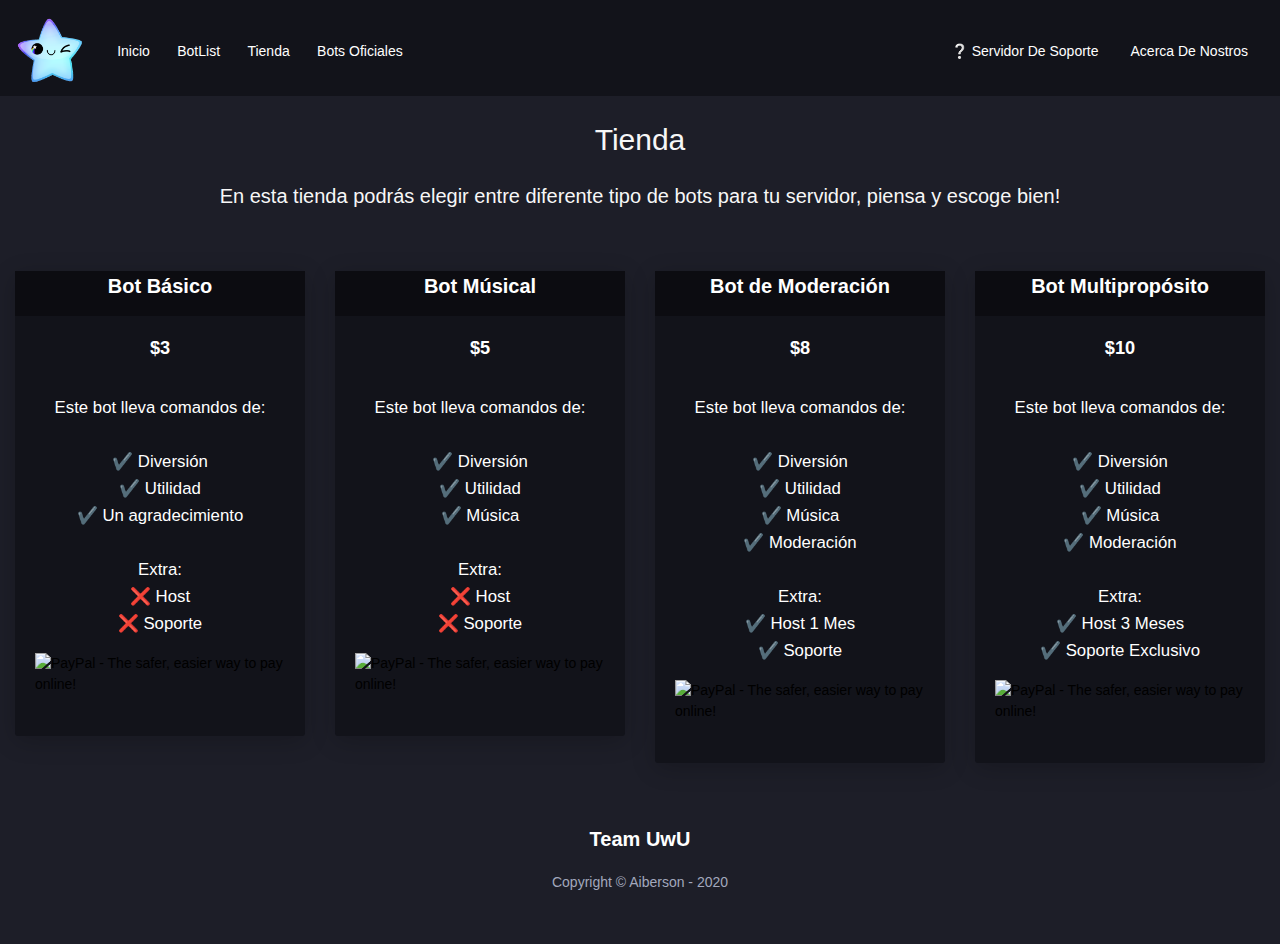
==== commit 8835c71c: "Update index.html" ====
--- a/store/index.html
+++ b/store/index.html
@@ -78,7 +78,7 @@
 				</div>
 				<div class="card-body">
 					<h5 class="card-title"><strong>$3</strong></h5><br>
-					<p class="card-text">Este bot lleva comandos de:<br><br>✔️ Diversión<br>✔️ Utilidad<br>✔️ El pito de Kredor<br><br><strong>Extra:</strong><br>❌ Host<br>❌ Soporte</p>
+					<p class="card-text">Este bot lleva comandos de:<br><br>✔️ Diversión<br>✔️ Utilidad<br>✔️ Un agradecimiento<br><br><strong>Extra:</strong><br>❌ Host<br>❌ Soporte</p>
 					<form action="https://www.paypal.com/cgi-bin/webscr" method="post" target="_top">
 						<input type="hidden" name="cmd" value="_s-xclick">
 						<input type="hidden" name="hosted_button_id" value="LDFKSKTA96V88">
@@ -151,7 +151,6 @@
 		</div>
 	</div>
 	
-	<script src="https://code.jquery.com/jquery-3.3.1.slim.min.js" integrity="sha384-q8i/X+965DzO0rT7abK41JStQIAqVgRVzpbzo5smXKp4YfRvH+8abtTE1Pi6jizo" crossorigin="anonymous"></script>
 	<script src="https://cdnjs.cloudflare.com/ajax/libs/popper.js/1.14.7/umd/popper.min.js" integrity="sha384-UO2eT0CpHqdSJQ6hJty5KVphtPhzWj9WO1clHTMGa3JDZwrnQq4sF86dIHNDz0W1" crossorigin="anonymous"></script>
 	<script src="https://stackpath.bootstrapcdn.com/bootstrap/4.3.1/js/bootstrap.min.js" integrity="sha384-JjSmVgyd0p3pXB1rRibZUAYoIIy6OrQ6VrjIEaFf/nJGzIxFDsf4x0xIM+B07jRM" crossorigin="anonymous"></script>
 </body>
--- a/css/main.css
+++ b/css/main.css
@@ -887,3 +887,8 @@
 		top: 20px
 	}
 }
+
+
+baner{
+	background-position:left
+}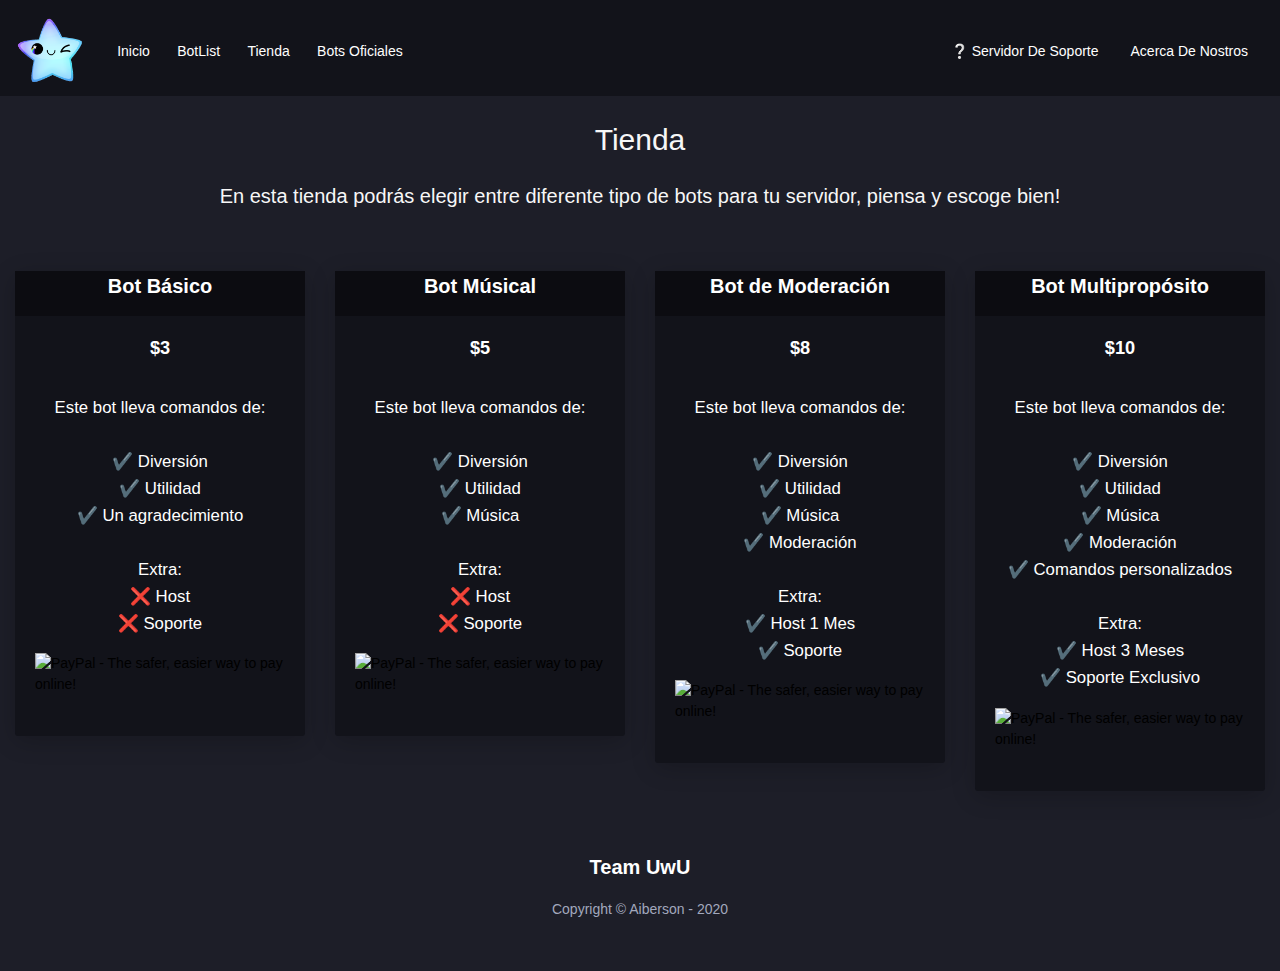
==== commit 176e983d: "Update index.html" ====
--- a/store/index.html
+++ b/store/index.html
@@ -129,7 +129,7 @@
 				</div>
 				<div class="card-body">
 					<h5 class="card-title"><strong>$10</strong></h5><br>
-					<p class="card-text">Este bot lleva comandos de:<br><br>✔️ Diversión<br>✔️ Utilidad<br>✔️ Música<br>✔️ Moderación<br><br><strong>Extra:</strong><br>✔️ Host 3 Meses<br>✔️ Soporte Exclusivo</p>
+					<p class="card-text">Este bot lleva comandos de:<br><br>✔️ Diversión<br>✔️ Utilidad<br>✔️ Música<br>✔️ Moderación<br>✔️ Comandos personalizados<br><br><strong>Extra:</strong><br>✔️ Host 3 Meses<br>✔️ Soporte Exclusivo</p>
 					<form action="https://www.paypal.com/cgi-bin/webscr" method="post" target="_top">
 						<input type="hidden" name="cmd" value="_s-xclick">
 						<input type="hidden" name="hosted_button_id" value="W375FMJUCWMU8">
